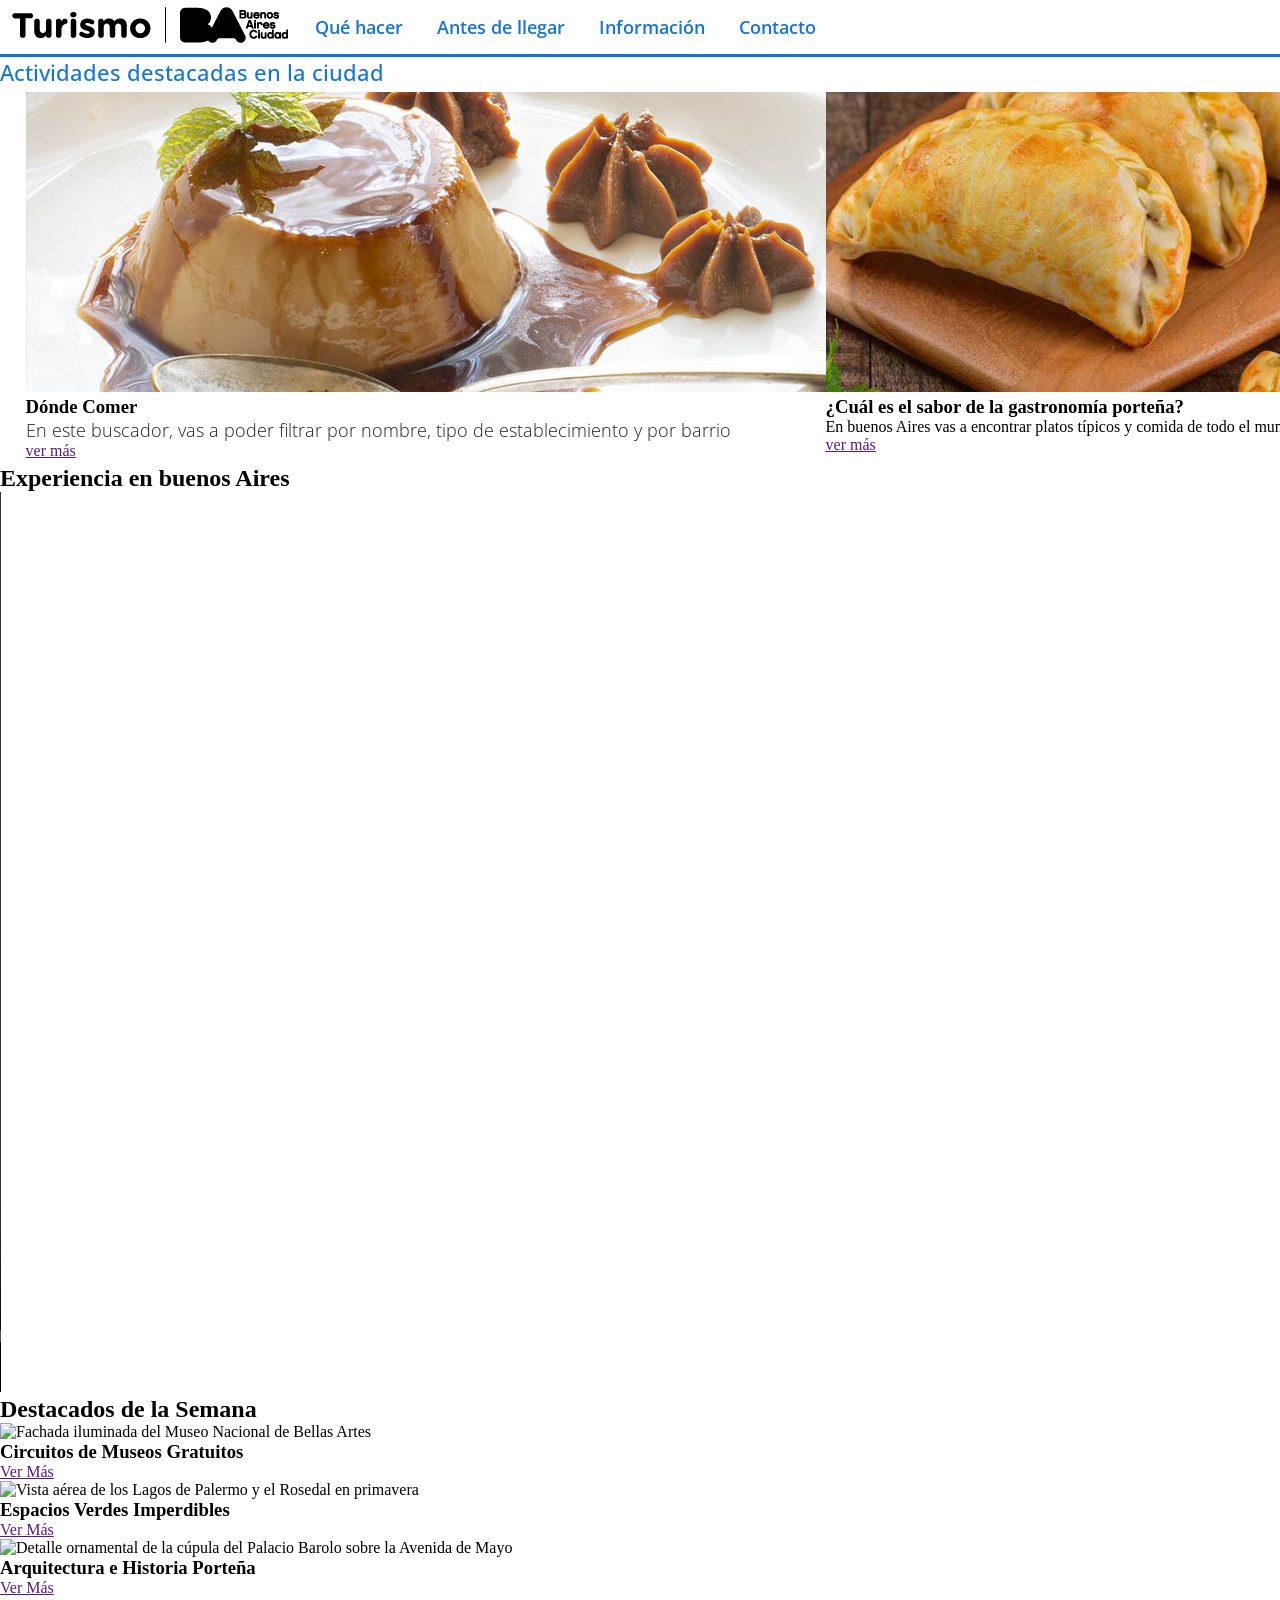
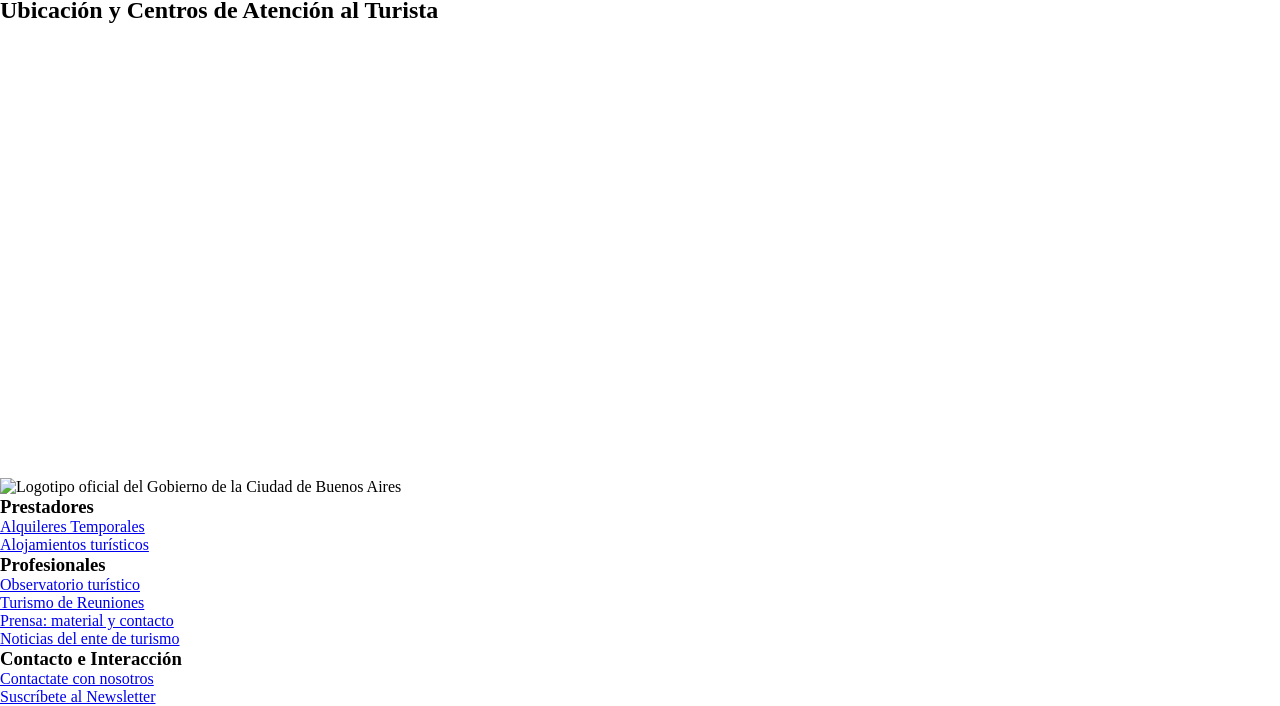
==== ejercicio-3/index.html @ 03789acb "Add files via upload" ====
<!DOCTYPE html>
<html lang="es">
    <head>
        <meta charset="UTF-8">
        <meta name="viewport" content="width, initial-scale:1.0">
        <title>Turismo Buenos Aires Ciudad - Sitio Oficial de Información Turística</title>
        <meta name="description" content="Descrubí qué hacer en Buenos Aires. información útil antes de llegar, guías de alojamiento, atractivos turísticos, agenda cultural y mapas de la ciudad.">
        <meta name="robots" content="index, follow">
        <link rel="stylesheet" href="style.css">
        <link rel="preconnect" href="https://fonts.googleapis.com">
        <link rel="preconnect" href="https://fonts.gstatic.com" crossorigin>
        <link href="https://fonts.googleapis.com/css2?family=Open+Sans:ital,wght@0,300..800;1,300..800&display=swap" rel="stylesheet">
    </head>

    <body>

        <!-- Cabecera principal del sitio -->
        <header id="cabecera-principal">
            <!-- Logo del sitio 
            href-> la dirección a donde voy al dar clic  
            -->
            <a href="index.html" aria-label="Ir a la página de inicio de Turismo de Buenos Aires">
                <img src="assets/arrobaturismo-bac-300x150-negro.png" alt="Logotipo oficial de Turismo Buenos Aires Ciudad">
            </a>

            <!-- Navegador principal -->
            <nav role="navigation" aria-label="Menu principal">
                  <a href="" class="boton-principal">Qué hacer</a>
                  <a href="" class="boton-principal">Antes de llegar</a>
                  <a href="" class="boton-principal">Información</a>
                  <a href="" class="boton-principal">Contacto</a>
            </nav>

        </header>



        <!-- Contenido principal del sitio -->
        <main role="main">

            <h1 class="texto-oculto">Portal de Turismo Oficial de la Ciudad de Buenos Aires</h1>

            <!-- Actividades destacadas-->
            <section >
                <h2 class="titulo-secundario">Actividades destacadas en la ciudad</h2>
                
                <div class="contenido">

                    <!-- tarjeta -->
                    <article role="article">
                        <img src="assets/flan-dulce-de-leche.jpg" alt="Flan con Dulce de Leche">
                        <h3>Dónde Comer</h3>
                        <p class="parrafo">En este buscador, vas a poder filtrar por nombre, tipo de establecimiento y por barrio</p>
                        <a href="" aria-label="Ir al buscador de restaurantes y de comida en Buenos Aires">ver más</a>
                    </article>

                    <!-- tarjeta -->
                    <article role="article">
                        <img src="assets/empanadas-horneadas.jpg" alt="Empanadas porteñas horneadas">
                        <h3>¿Cuál es el sabor de la gastronomía porteña?</h3>
                        <p>En buenos Aires vas a encontrar platos típicos y comida de todo el mundo</p>
                        <a href="" aria-label="Ver información sobre grastonomía porteña">ver más</a>
                    </article>

                    <!-- tarjeta -->
                    <article role="article">
                        <img src="assets/patio-caballito.jpg" alt="Patio de comida los lecheros en el barrio Caballito">
                        <h3>Mercados y patios Gastronómicos</h3>
                        <p>Conocé los patios y mercados en donde podés disfrutar de la mejor gastronomía de la ciudad</p>
                        <a href="" aria-label="Ver más información sobre los patios gastronómicos de la ciudad">ver más</a>
                    </article>


                </div>

            </section>
            <!-- Fin de actividades destacadas-->

            <!-- Contenido Multimedia -->
            <section>
                <h2>Experiencia en buenos Aires</h2>
                <div>
                    <video controls autoplay loop width="1600" height="900" aria-label="Video sobre la ciudad de Buenos Aires">
                        <source src="assets/video-buenosaires.mp4" type="video/mp4">
                    </video>
                </div>
            </section>
            <!-- Fin de Contenido Multimedia -->



            <!-- Contenidos Destacados -->
            <section>
                <h2>Destacados de la Semana</h2>
                <div>
                    
                    <!-- Tarjeta Destacada 1 -->
                    <article role="article">
                        <img src="assets/destacado-museos.jpg" alt="Fachada iluminada del Museo Nacional de Bellas Artes" width="400" height="250">
                        <h3>Circuitos de Museos Gratuitos</h3>
                        <a href="" aria-label="Ver más sobre los circuitos de museos gratuitos">Ver Más</a>
                    </article>

                    <!-- Tarjeta Destacada 2 -->
                    <article role="article">
                        <img src="assets/destacado-parques.jpg" alt="Vista aérea de los Lagos de Palermo y el Rosedal en primavera" width="400" height="250">
                        <h3>Espacios Verdes Imperdibles</h3>
                        <a href="" aria-label="Ver más sobre los espacios verdes imperdibles">Ver Más</a>
                    </article>

                    <!-- Tarjeta Destacada 3 -->
                    <article role="article">
                        <img src="assets/destacado-arquitectura.jpg" alt="Detalle ornamental de la cúpula del Palacio Barolo sobre la Avenida de Mayo" width="400" height="250">
                        <h3>Arquitectura e Historia Porteña</h3>
                        <a href="" aria-label="Ver más sobre la arquitectura e historia porteña">Ver Más</a>
                    </article>

                </div>
            </section>


            <!-- Ubicación Geográfica -->
            <section aria-labelledby="titulo-mapa">
                <h2 id="titulo-mapa">Ubicación y Centros de Atención al Turista</h2>
                <div class="map-container">
                    <iframe 
                        src="https://www.google.com/maps/embed?pb=!1m18!1m12!1m3!1d3284.016713276842!2d-58.3841507!3d-34.6037389!2m3!1f0!2f0!3f0!3m2!1i1024!2i768!4f13.1!3m3!1m2!1s0x95bccacf954f91d5%3A0x67ef08c262f8f742!2sObelisco!5e0!3m2!1ses!2sar!4v1700000000000!5m2!1ses!2sar" 
                        width="100%" 
                        height="450" 
                        style="border:0;" 
                        allowfullscreen="" 
                        loading="lazy" 
                        referrerpolicy="no-referrer-when-downgrade"
                        title="Mapa interactivo de la Ciudad de Buenos Aires con la ubicación del Obelisco y centros de atención turística">
                    </iframe>
                </div>
            </section>

        </main>

        <!-- Pie de Página Institucional -->
    <footer role="contentinfo">

            <!-- Identificador Institucional del Footer -->
            <div class="footer-brand">
                <img src="img/logo-buenos-aires-ciudad.svg" alt="Logotipo oficial del Gobierno de la Ciudad de Buenos Aires" width="200" height="60">
            </div>

            <!-- Columnas de Enlaces del Footer -->
            <div>
                
                <!-- Lista 1: Prestadores -->
                <nav>
                    <h3 id="footer-prestadores">Prestadores</h3>
                    <ul>
                        <li><a href="/alquileres-temporales">Alquileres Temporales</a></li>
                        <li><a href="/alojamientos-turisticos">Alojamientos turísticos</a></li>
                    </ul>
                </nav>

                <!-- Lista 2: Profesionales -->
                <nav>
                    <h3 id="footer-profesionales">Profesionales</h3>
                    <ul>
                        <li><a href="/observatorio-turistico">Observatorio turístico</a></li>
                        <li><a href="/turismo-reuniones">Turismo de Reuniones</a></li>
                        <li><a href="/prensa-contacto">Prensa: material y contacto</a></li>
                        <li><a href="/noticias-ente">Noticias del ente de turismo</a></li>
                    </ul>
                </nav>

                <!-- Lista 3: Interacción y Contacto -->
                <nav>
                    <h3 id="footer-contacto">Contacto e Interacción</h3>
                    <ul>
                        <li><a href="/contactate-con-nosotros">Contactate con nosotros</a></li>
                        <li><a href="/suscribete-newsletter" aria-label="Ir al formulario para suscribirse al Newsletter oficial">Suscríbete al Newsletter</a></li>
                    </ul>
                </nav>

            </div>
    </footer>

    </body>

</html>
---- ejercicio-3/style.css ----
*{
    margin: 0;
    padding: 0;
    box-sizing: border-box;
}

:root{
    --color-principal: #1275d8;
    --color-acento: #acef00;
    --color-tercer: #7700d2;
    --color-texto: #1a1f2a;
}

.titulo-principal{
  font-family: "Open Sans", sans-serif;
  font-optical-sizing: auto;
  font-weight: 700;
  font-style: normal;
  font-size: 28px;
  color: var(--color-principal);
}

.titulo-secundario{
  font-family: "Open Sans", sans-serif;
  font-optical-sizing: auto;
  font-weight: 500;
  font-style: normal;
  font-size: 22px;
  color: var(--color-principal);
}
.parrafo{

  font-family: "Open Sans", sans-serif;
  font-optical-sizing: auto;
  font-weight: 300;
  font-style: normal;
  font-size: 18px;
  color: var(--color-texto);
}

#cabecera-principal{
    
    padding-bottom: 20px 2% 20px 2%;
    display: flex ;
    flex-wrap: nowrap;
    justify-content: space-between;
    align-items: center;
    border-bottom: 3px solid var(--color-principal);

}

.boton-principal{
  font-family: "Open Sans", sans-serif;
  font-optical-sizing: auto;
  font-weight: 600;
  font-style: normal;
  font-size: 18px;
  color: var(--color-principal);
  text-decoration: none;
  padding: 8px 15px 8px 15px;
  transition: all linear 0.3s;
  border-radius: 3px;


}
.contenido{
    display: flex;
    justify-content: center;
    justify-content: space-around   ;
    width: 96%;
    margin: 5px 2% 5px 2%;


}
nav[role=navigation]{
    width: 96%;
    
}

.texto-oculto{
    display: none;
}
.boton-principal:hover{
    color: rgb(255, 255, 255);
    background-color: var(--color-principal);
}
@media only screen and (max-width: 600px){
    #cabecera-principal{
    flex-direction: column;
       }

    .boton-principal{

        display: block;
        width: 96%;
        margin: 5px 2% 5px 2%;
        text-align: center;
        border-bottom: 1px solid var(--color-principal);
        border-radius: 0;
    }
}
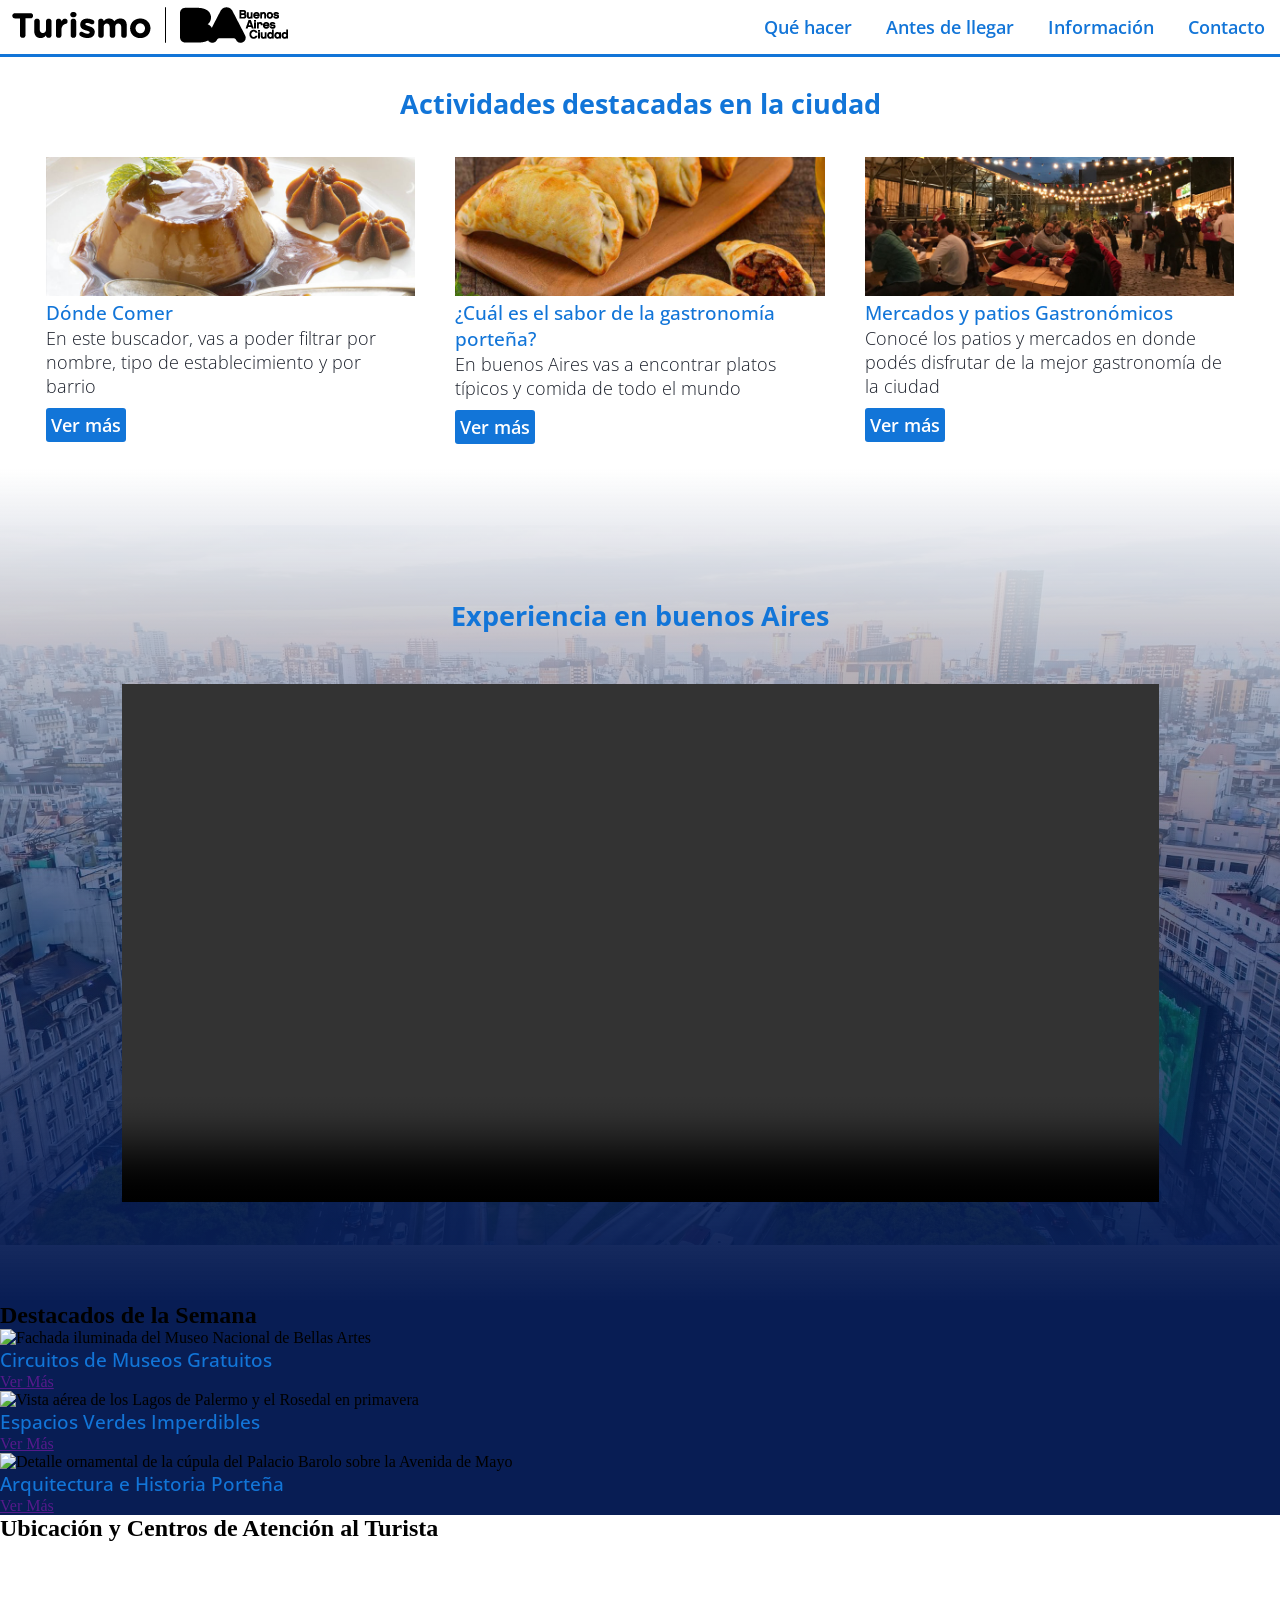
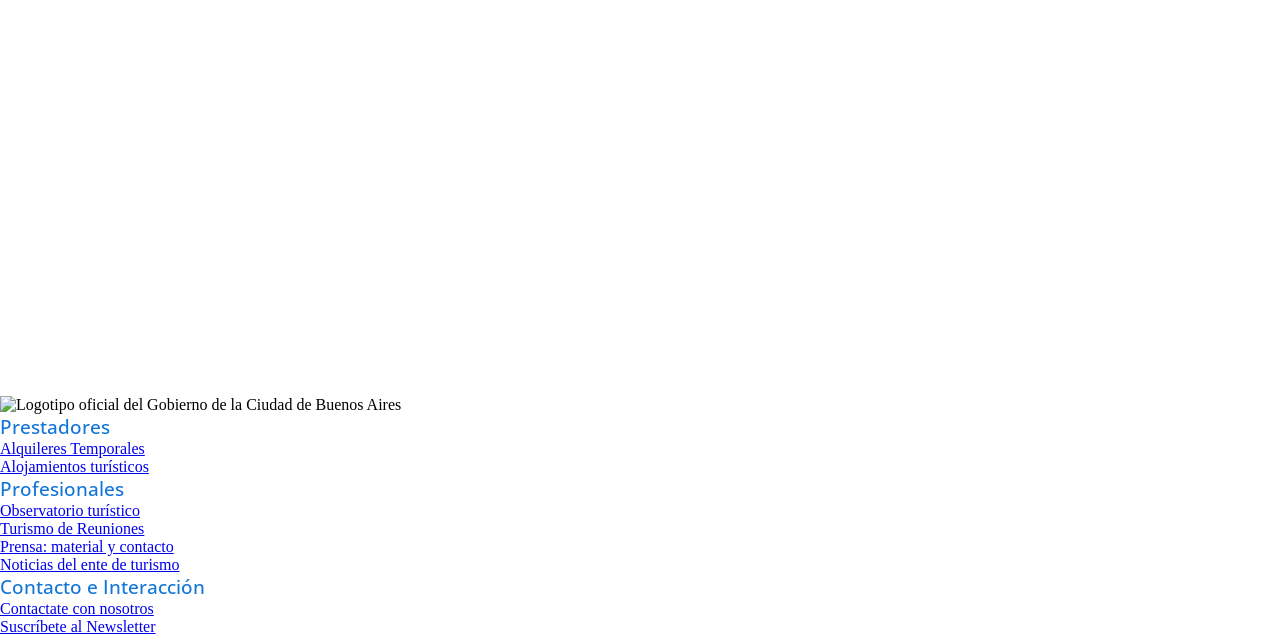
==== commit cb5d9388: "Add files via upload" ====
--- a/ejercicio-3/index.html
+++ b/ejercicio-3/index.html
@@ -44,30 +44,30 @@
             <section >
                 <h2 class="titulo-secundario">Actividades destacadas en la ciudad</h2>
                 
-                <div class="contenido">
+                <div class="elements-row">
 
                     <!-- tarjeta -->
-                    <article role="article">
+                    <article role="article" class="articulo-index">
                         <img src="assets/flan-dulce-de-leche.jpg" alt="Flan con Dulce de Leche">
                         <h3>Dónde Comer</h3>
                         <p class="parrafo">En este buscador, vas a poder filtrar por nombre, tipo de establecimiento y por barrio</p>
-                        <a href="" aria-label="Ir al buscador de restaurantes y de comida en Buenos Aires">ver más</a>
+                        <a href="" aria-label="Ir al buscador de restaurantes y de comida en Buenos Aires" class="boton-vermas">Ver más</a>
                     </article>
 
                     <!-- tarjeta -->
-                    <article role="article">
+                    <article role="article" class="articulo-index">
                         <img src="assets/empanadas-horneadas.jpg" alt="Empanadas porteñas horneadas">
                         <h3>¿Cuál es el sabor de la gastronomía porteña?</h3>
                         <p>En buenos Aires vas a encontrar platos típicos y comida de todo el mundo</p>
-                        <a href="" aria-label="Ver información sobre grastonomía porteña">ver más</a>
+                        <a href="" aria-label="Ver información sobre grastonomía porteña" class="boton-vermas">Ver más</a>
                     </article>
 
                     <!-- tarjeta -->
-                    <article role="article">
+                    <article role="article" class="articulo-index">
                         <img src="assets/patio-caballito.jpg" alt="Patio de comida los lecheros en el barrio Caballito">
                         <h3>Mercados y patios Gastronómicos</h3>
                         <p>Conocé los patios y mercados en donde podés disfrutar de la mejor gastronomía de la ciudad</p>
-                        <a href="" aria-label="Ver más información sobre los patios gastronómicos de la ciudad">ver más</a>
+                        <a href="" aria-label="Ver más información sobre los patios gastronómicos de la ciudad" class="boton-vermas">Ver más</a>
                     </article>
 
 
@@ -77,10 +77,10 @@
             <!-- Fin de actividades destacadas-->
 
             <!-- Contenido Multimedia -->
-            <section>
-                <h2>Experiencia en buenos Aires</h2>
-                <div>
-                    <video controls autoplay loop width="1600" height="900" aria-label="Video sobre la ciudad de Buenos Aires">
+            <section id="area-multimedia">
+                <h2 class="titulo-secundario">Experiencia en buenos Aires</h2>
+                <div class="video-principal">
+                    <video controls autoplay loop width="auto" height="auto" aria-label="Video sobre la ciudad de Buenos Aires">
                         <source src="assets/video-buenosaires.mp4" type="video/mp4">
                     </video>
                 </div>
@@ -90,7 +90,7 @@
 
 
             <!-- Contenidos Destacados -->
-            <section>
+            <section id="destacados-semana">
                 <h2>Destacados de la Semana</h2>
                 <div>
                     
--- a/ejercicio-3/style.css
+++ b/ejercicio-3/style.css
@@ -11,6 +11,40 @@
     --color-texto: #1a1f2a;
 }
 
+img{
+    width: 100%;
+    
+}
+
+.boton-vermas{
+  display: inline-block; 
+  padding: 5px;
+  font-family: "Open Sans", sans-serif;
+  font-optical-sizing: auto;
+  font-weight: 600;
+  font-style: normal;
+  font-size: 18px;
+  color: white;
+  text-decoration: none;
+  transition: all ease-in-out 0.3s; 
+  border-radius: 3px;
+  background-color: var(--color-principal);
+  margin-top: 10px;
+}
+.boton-vermas:hover{
+   transform: scale(1.1);
+   
+}
+
+h3{
+font-family: "Open Sans", sans-serif;
+  font-optical-sizing: auto;
+  font-weight: 500;
+  font-style: normal;
+  font-size: 19px;
+  color: var(--color-principal);
+
+}
 .titulo-principal{
   font-family: "Open Sans", sans-serif;
   font-optical-sizing: auto;
@@ -23,12 +57,17 @@
 .titulo-secundario{
   font-family: "Open Sans", sans-serif;
   font-optical-sizing: auto;
-  font-weight: 500;
+  font-weight: 700;
   font-style: normal;
-  font-size: 22px;
+  font-size: 27px;
   color: var(--color-principal);
+  display: flex;
+  justify-content: center;
+  margin-top: 18px;
+  padding: 10px;
+  text-align: center;
 }
-.parrafo{
+p{
 
   font-family: "Open Sans", sans-serif;
   font-optical-sizing: auto;
@@ -39,10 +78,8 @@
 }
 
 #cabecera-principal{
-    
     padding-bottom: 20px 2% 20px 2%;
     display: flex ;
-    flex-wrap: nowrap;
     justify-content: space-between;
     align-items: center;
     border-bottom: 3px solid var(--color-principal);
@@ -63,7 +100,7 @@
 
 
 }
-.contenido{
+.elements-row{
     display: flex;
     justify-content: center;
     justify-content: space-around   ;
@@ -72,9 +109,33 @@
 
 
 }
-nav[role=navigation]{
+
+
+.articulo-index{
+    padding: 20px;
+
+}
+
+#area-multimedia{
+   background: linear-gradient(rgba(255, 255, 255, 1), rgba(8, 29, 84, 0.6), rgba(8, 29, 84, 1)), 
+                url('assets/obelisco.jpeg') center/cover no-repeat;
+    background-size: 100%;
+    padding: 100px;
+}
+#area-multimedia video{
+    margin: auto;
+    padding-top: 40px;
+}
+
+#destacados-semana{
+
+    background-color: rgba(8, 29, 84, 1);
+    background-size: 100%;
+}
+video{
     width: 96%;
-    
+    display: flex;
+    justify-content: center;
 }
 
 .texto-oculto{
@@ -88,17 +149,28 @@
     #cabecera-principal{
     flex-direction: column;
        }
-
+nav[role=navigation]{
+    width: 96%;
+}
     .boton-principal{
 
         display: block;
         width: 96%;
         margin: 5px 2% 5px 2%;
         text-align: center;
-        border-bottom: 1px solid var(--color-principal);
+      
         border-radius: 0;
+    }
+
+    .elements-row {
+        flex-direction: column; 
+        align-items: center;   
+    }
+
+    #area-multimedia{
+        background-color: rgba(8, 29, 84, 1);
+        background-image: none;
     }
 }
 
 
-
